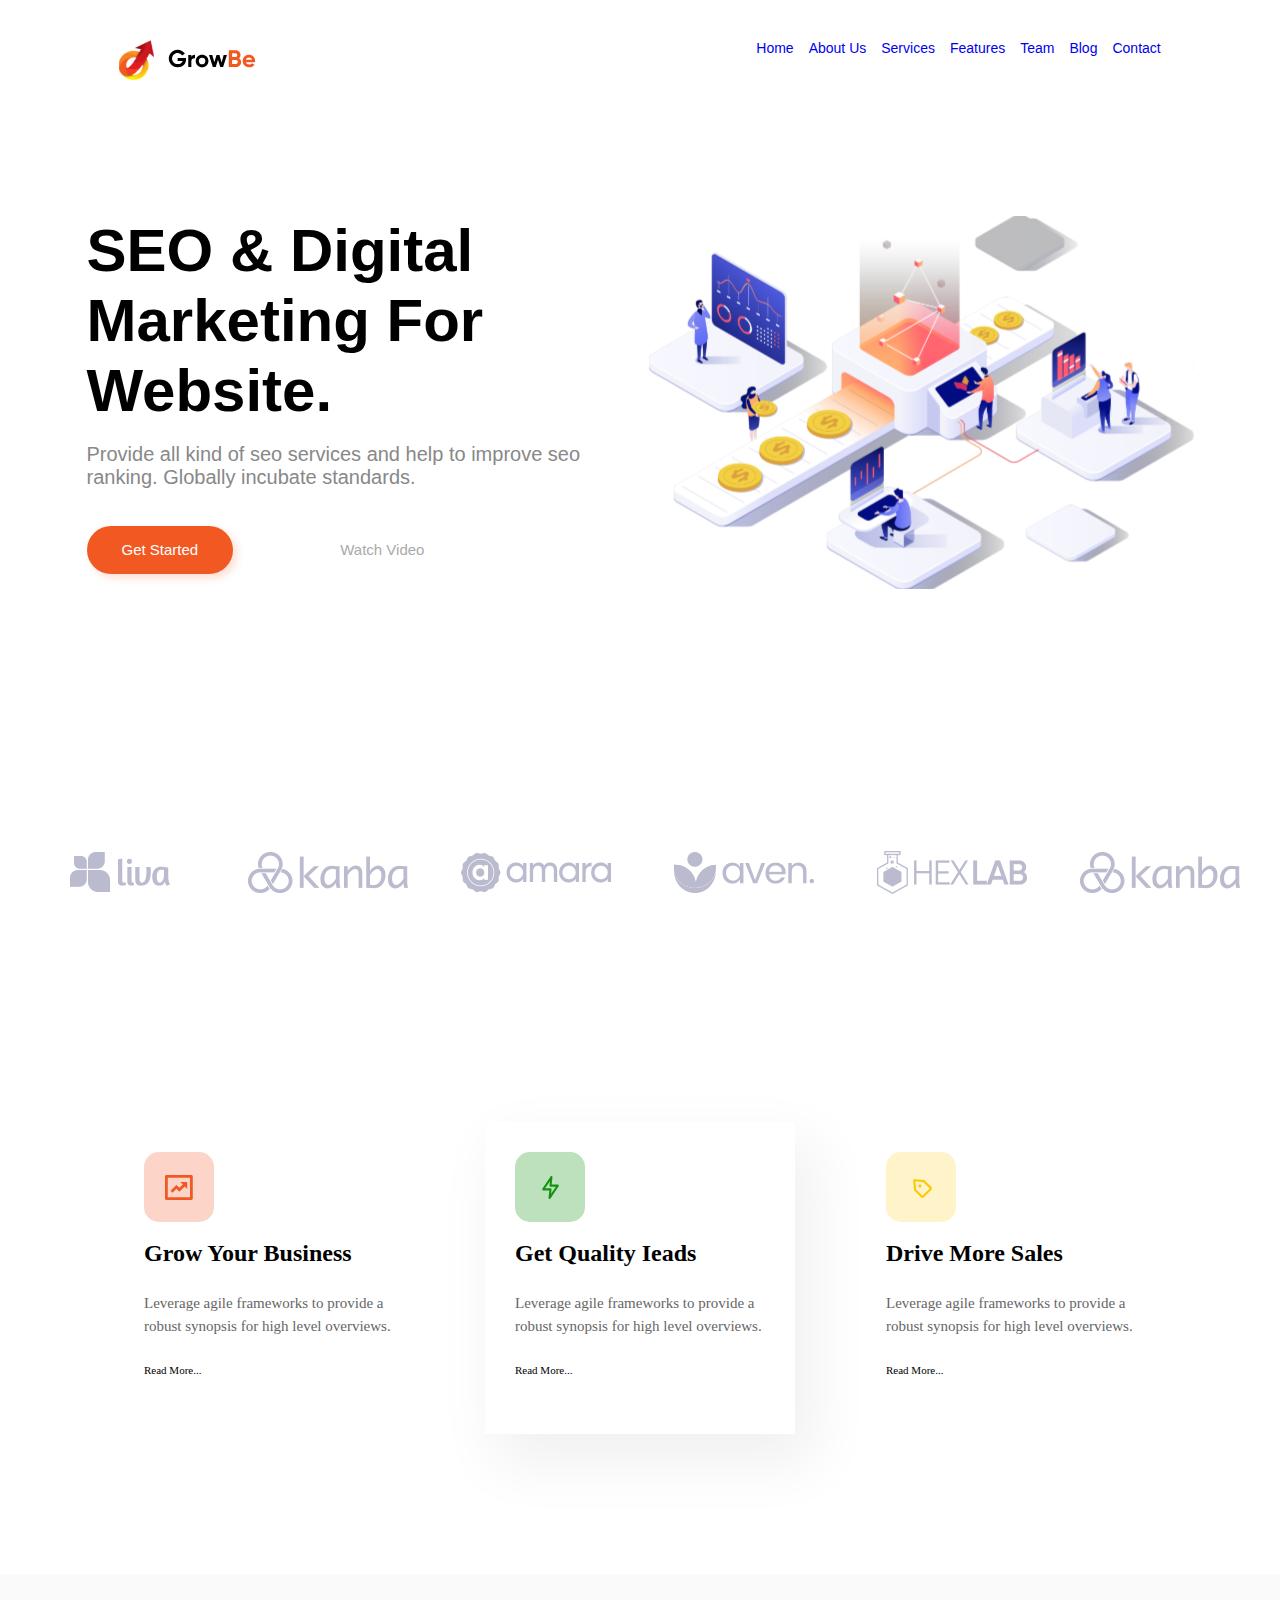
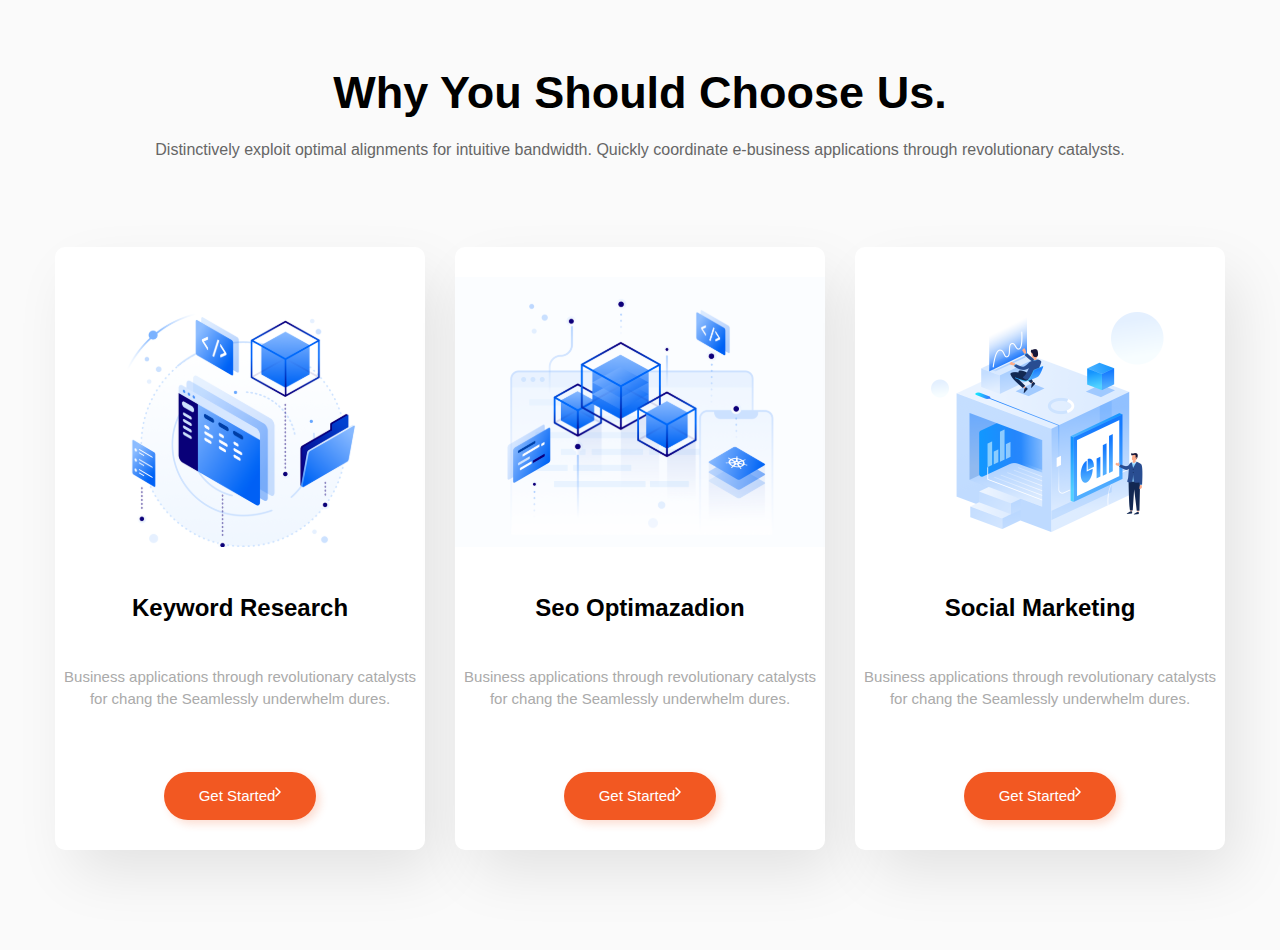
==== Task5/index.html @ ed794dc0 "Add files via upload" ====
<!DOCTYPE html>
<html lang="en">

<head>
    <meta charset="UTF-8">
    <meta http-equiv="X-UA-Compatible" content="IE=edge">
    <meta name="viewport" content="width=device-width, initial-scale=1.0">
    <link rel="stylesheet" href="style.css">
    <title>Document</title>
</head>

<body>

    <div class="top">
        <div class="header">
            <img src="img/header-logo.svg" alt="logos">
            <div class="header_menu">
                <a class="header_link" href="#">Home</a>
                <a class="header_link" href="#">About Us</a>
                <a class="header_link" href="#">Services</a>
                <a class="header_link" href="#">Features</a>
                <a class="header_link" href="#">Team</a>
                <a class="header_link" href="#">Blog</a>
                <a class="header_link" href="#">Contact</a>
            </div>
        </div>
        <div class="top_content">
            <div class="top_info">
                <h1 class="title">SEO & Digital Marketing For Website.</h1>
                <p class="text">Provide all kind of seo services and help to improve seo ranking. Globally incubate standards.</p>
                <div class="top_button">
                    <button class="button_one">Get Started</button>
                    <button class="button_two">Watch Video</button>
                </div>
            </div>
            <img src="img/top-img.svg" alt="top img">
        </div>
        <div class="top_logos">
            <img src="img/logo1.svg" alt="logos">
            <img src="img/logo2.svg" alt="logos">
            <img src="img/logo3.svg" alt="logos">
            <img src="img/logo4.svg" alt="logos">
            <img src="img/logo5.svg" alt="logos">
            <img src="img/logo2.svg" alt="logos">
        </div>
    </div>
    <div class="content">
        <div class="item">
            <img src="img/icon1.svg" alt="icon1" class="item__img">
            <h3 class="heading">Grow Your Business</h3>
            <p class="item__text">Leverage agile frameworks to provide a robust synopsis for high level overviews.</p>
            <p class="item__text__mini">Read More...</p>
        </div>
        <div class="item item_big">
            <img src="img/icon2.svg" alt="icon2" class="item__img">
            <h3 class="heading">Get Quality Ieads</h3>
            <p class="item__text">Leverage agile frameworks to provide a robust synopsis for high level overviews.</p>
            <p class="item__text__mini">Read More...</p>
        </div>
        <div class="item">
            <img src="img/icon3.svg" alt="icon3" class="item__img">
            <h3 class="heading">Drive More Sales</h3>
            <p class="item__text">Leverage agile frameworks to provide a robust synopsis for high level overviews.</p>
            <p class="item__text__mini">Read More...</p>
        </div>
    </div>
    <div class="content__two">
        <div class="contents_header">
            <h3 class="contents_header__heading">Why You Should Choose Us.</h3>
            <p class="contents_header__text">Distinctively exploit optimal alignments for intuitive bandwidth. Quickly coordinate e-business applications through revolutionary catalysts.</p>
        </div>
        <div class="contents">
            <img src="img/img1.svg" alt="" class="">
            <h3 class="contents__heading">Keyword Research</h3>
            <p class="contents__text">Business applications through revolutionary catalysts for chang the Seamlessly underwhelm dures.</p>
            <button class="button_one">
							Get Started
							<svg width="6" height="10" viewBox="0 0 6 10" fill="none" xmlns="http://www.w3.org/2000/svg">
								<path d="M1 9L5 5L1 1" stroke="white" stroke-width="1.5" stroke-linecap="round" stroke-linejoin="round"/>
								</svg>
								</button>
        </div>
        <div class="contents">
            <img src="img/img2.svg" alt="" class="">
            <h3 class="contents__heading">Seo Optimazadion</h3>
            <p class="contents__text">Business applications through revolutionary catalysts for chang the Seamlessly underwhelm dures.</p>
            <button class="button_one">
							Get Started
							<svg width="6" height="10" viewBox="0 0 6 10" fill="none" xmlns="http://www.w3.org/2000/svg">
							<path d="M1 9L5 5L1 1" stroke="white" stroke-width="1.5" stroke-linecap="round" stroke-linejoin="round"/>
							</svg>
							</button>
        </div>
        <div class="contents">
            <img src="img/img3.svg" alt="" class="">
            <h3 class="contents__heading">Social Marketing</h3>
            <p class="contents__text">Business applications through revolutionary catalysts for chang the Seamlessly underwhelm dures.</p>
            <button class="button_one">
							Get Started
							<svg width="6" height="10" viewBox="0 0 6 10" fill="none" xmlns="http://www.w3.org/2000/svg">
							<path d="M1 9L5 5L1 1" stroke="white" stroke-width="1.5" stroke-linecap="round" stroke-linejoin="round"/>
							</svg>
							</button>
        </div>
    </div>

</body>

</html>
---- Task5/style.css ----
* {
    margin: 0;
    padding: 0;
}

.top {
    padding-bottom: 99px;
}

.header {
    padding-top: 40px;
    padding-bottom: 40px;
    display: flex;
    justify-content: center;
    gap: 500px;
}

.header_menu {
    display: flex;
    justify-content: center;
    gap: 15px;
    font-family: 'Lucida Sans', 'Lucida Sans Regular', 'Lucida Grande', 'Lucida Sans Unicode', Geneva, Verdana, sans-serif;
    font-size: 14px;
    line-height: 16px;
    color: #F25822;
}

a {
    text-decoration: none;
}

.top_content {
    margin-top: 96px;
    margin-bottom: 259px;
    display: flex;
    justify-content: center;
    gap: 39px;
}

.top_info {
    width: 522px;
}

.title {
    margin-bottom: 17px;
    font-family: 'Lucida Sans', 'Lucida Sans Regular', 'Lucida Grande', 'Lucida Sans Unicode', Geneva, Verdana, sans-serif;
    font-size: 60px;
    line-height: 70px;
    color: #000000;
    display: flex;
}

.text {
    font-family: 'Lucida Sans', 'Lucida Sans Regular', 'Lucida Grande', 'Lucida Sans Unicode', Geneva, Verdana, sans-serif;
    font-size: 20px;
    line-height: 23px;
    color: #888888;
}

.top_button {
    margin-top: 37px;
    display: flex;
    gap: 72px;
}

.button_one {
    display: flex;
    flex-direction: row;
    align-items: flex-start;
    border: 0;
    padding: 15px 35px;
    background: #F25822;
    box-shadow: 4px 4px 8px rgba(242, 88, 34, 0.2);
    border-radius: 50px;
    font-family: 'Lucida Sans', 'Lucida Sans Regular', 'Lucida Grande', 'Lucida Sans Unicode', Geneva, Verdana, sans-serif;
    font-size: 15px;
    line-height: 18px;
    color: #FFFFFF;
    flex: none;
    order: 0;
    flex-grow: 0;
}

.button_two {
    display: flex;
    flex-direction: row;
    align-items: flex-start;
    border: 0;
    padding: 15px 35px;
    border: 0;
    background: none;
    font-family: 'Lucida Sans', 'Lucida Sans Regular', 'Lucida Grande', 'Lucida Sans Unicode', Geneva, Verdana, sans-serif;
    font-size: 15px;
    line-height: 18px;
    color: #AAAAAA;
    border: 0;
    flex: none;
    order: 0;
    flex-grow: 0;
}

.top_logos {
    display: flex;
    justify-content: center;
    gap: 48px;
}

.content {
    display: grid;
    justify-content: center;
    grid-template-columns: repeat(3, 310px);
    gap: 61px;
    padding-bottom: 140px;
    padding-top: 125px;
}

.item {
    display: grid;
    padding: 30px;
}

.item_big {
    background: #FFFFFF;
    box-shadow: 15px 25px 56px 6px rgba(0, 0, 0, 0.06);
    display: grid;
    align-content: space-around;
    padding: 30px;
}

.item__text {
    display: flex;
    justify-content: center;
    font-family: 'Gilroy-Regular';
    font-size: 15px;
    line-height: 150%;
    color: #666666;
    padding-top: 25px;
}

.heading {
    font-family: 'Gilroy-Bold';
    font-size: 24px;
    line-height: 28px;
    color: #000000;
    display: flex;
    padding-top: 17px;
}

.item__text__mini {
    font-family: 'Gilroy-Bold';
    font-size: 11px;
    line-height: 150%;
    color: #000000;
    display: flex;
    padding-top: 25px;
    padding-bottom: 25px;
}

.content__two {
    background: #FAFAFA;
    display: grid;
    gap: 30px;
    grid-template-columns: repeat(3, 370px);
    justify-content: center;
    padding-bottom: 100px;
    padding-top: 92px;
}

.contents {
    background: #FFFFFF;
    box-shadow: 15px 25px 60px -5px rgba(0, 0, 0, 0.1);
    border-radius: 10px;
    padding: 30px;
    display: grid;
    justify-items: center;
    justify-content: center;
    gap: 22px;
}

.contents_header {
    grid-column: span 3;
}

.contents_header__heading {
    font-family: 'Lucida Sans', 'Lucida Sans Regular', 'Lucida Grande', 'Lucida Sans Unicode', Geneva, Verdana, sans-serif;
    display: flex;
    justify-content: center;
    font-size: 45px;
    line-height: 53px;
    color: #000000;
    padding-bottom: 19px;
}

.contents_header__text {
    font-family: 'Lucida Sans', 'Lucida Sans Regular', 'Lucida Grande', 'Lucida Sans Unicode', Geneva, Verdana, sans-serif;
    display: flex;
    justify-content: center;
    font-size: 16px;
    line-height: 150%;
    text-align: center;
    color: #666666;
    padding-bottom: 55px;
}

.contents__heading {
    font-family: 'Lucida Sans', 'Lucida Sans Regular', 'Lucida Grande', 'Lucida Sans Unicode', Geneva, Verdana, sans-serif;
    font-size: 24px;
    line-height: 28px;
    color: #000000;
    padding-top: 25px;
}

.contents__text {
    font-family: 'Lucida Sans', 'Lucida Sans Regular', 'Lucida Grande', 'Lucida Sans Unicode', Geneva, Verdana, sans-serif;
    font-size: 15px;
    line-height: 150%;
    text-align: center;
    color: #AAAAAA;
    padding-top: 22px;
    padding-bottom: 39px;
}
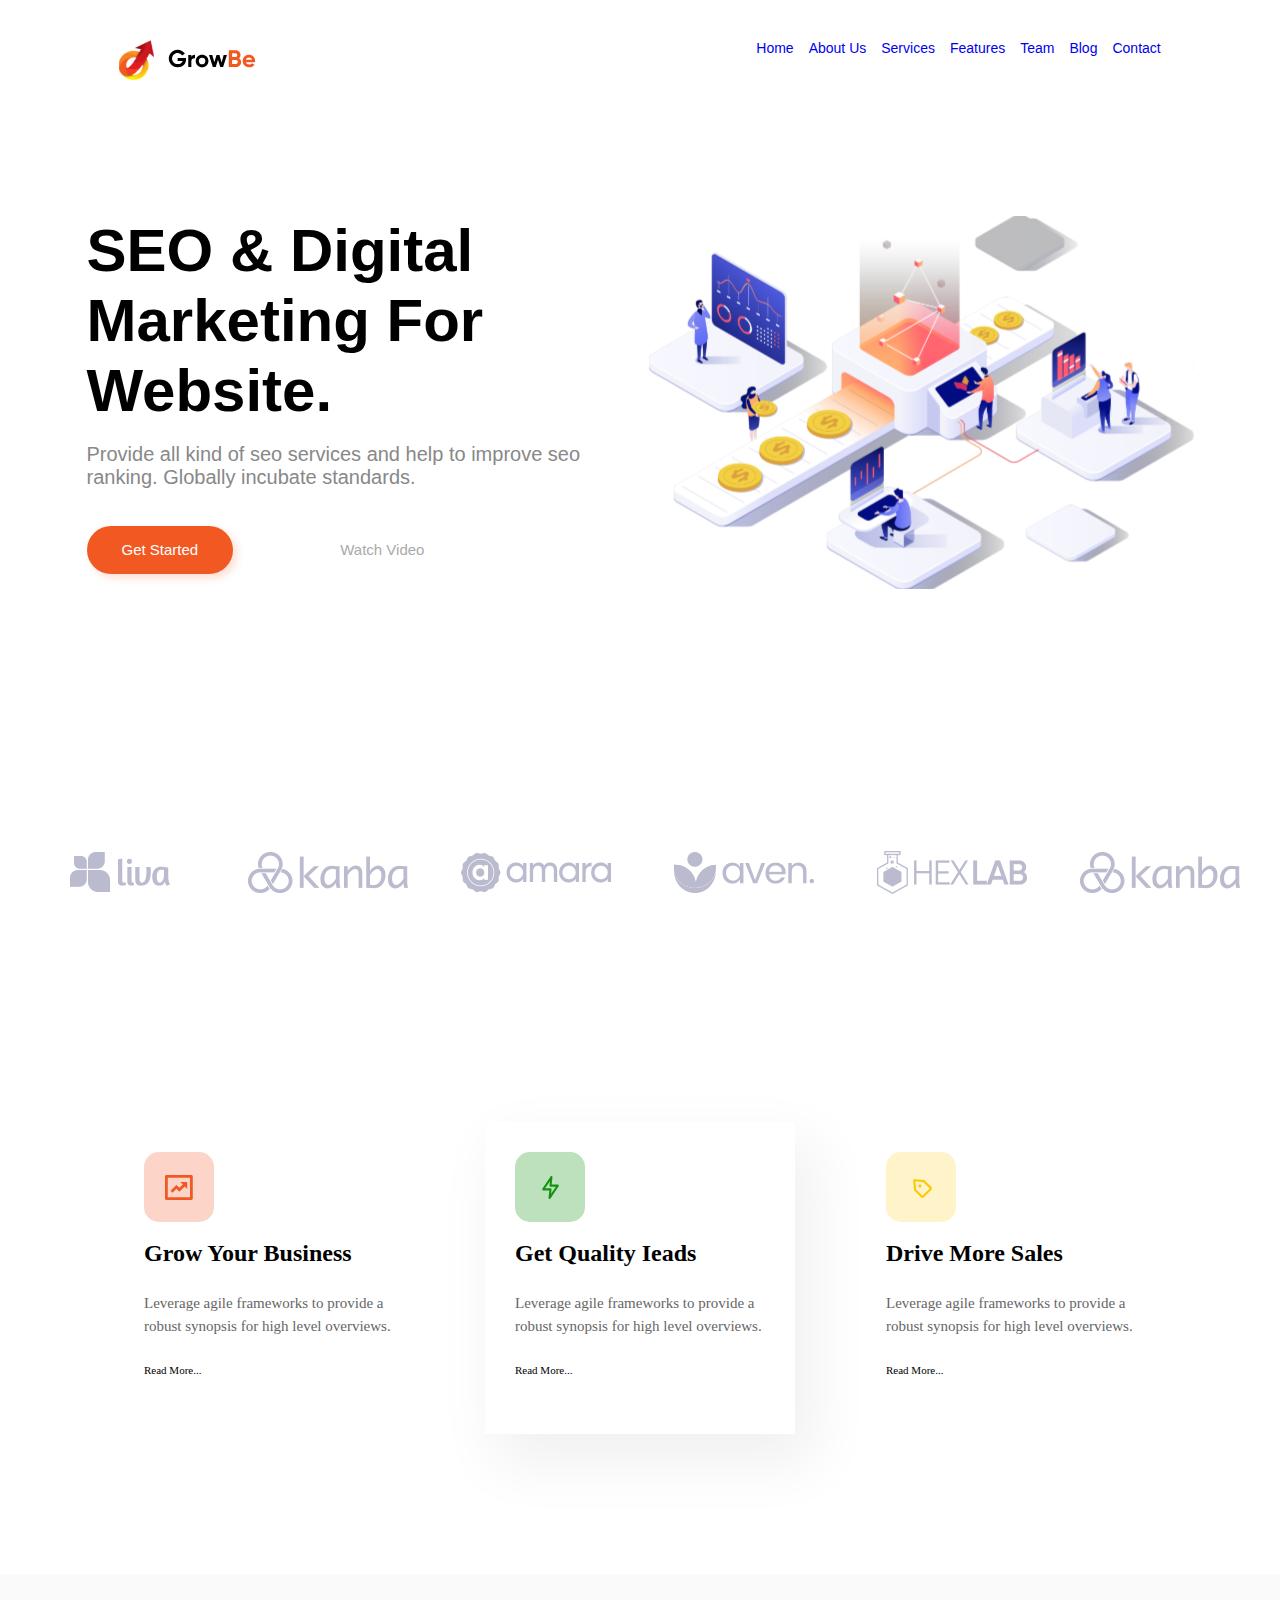
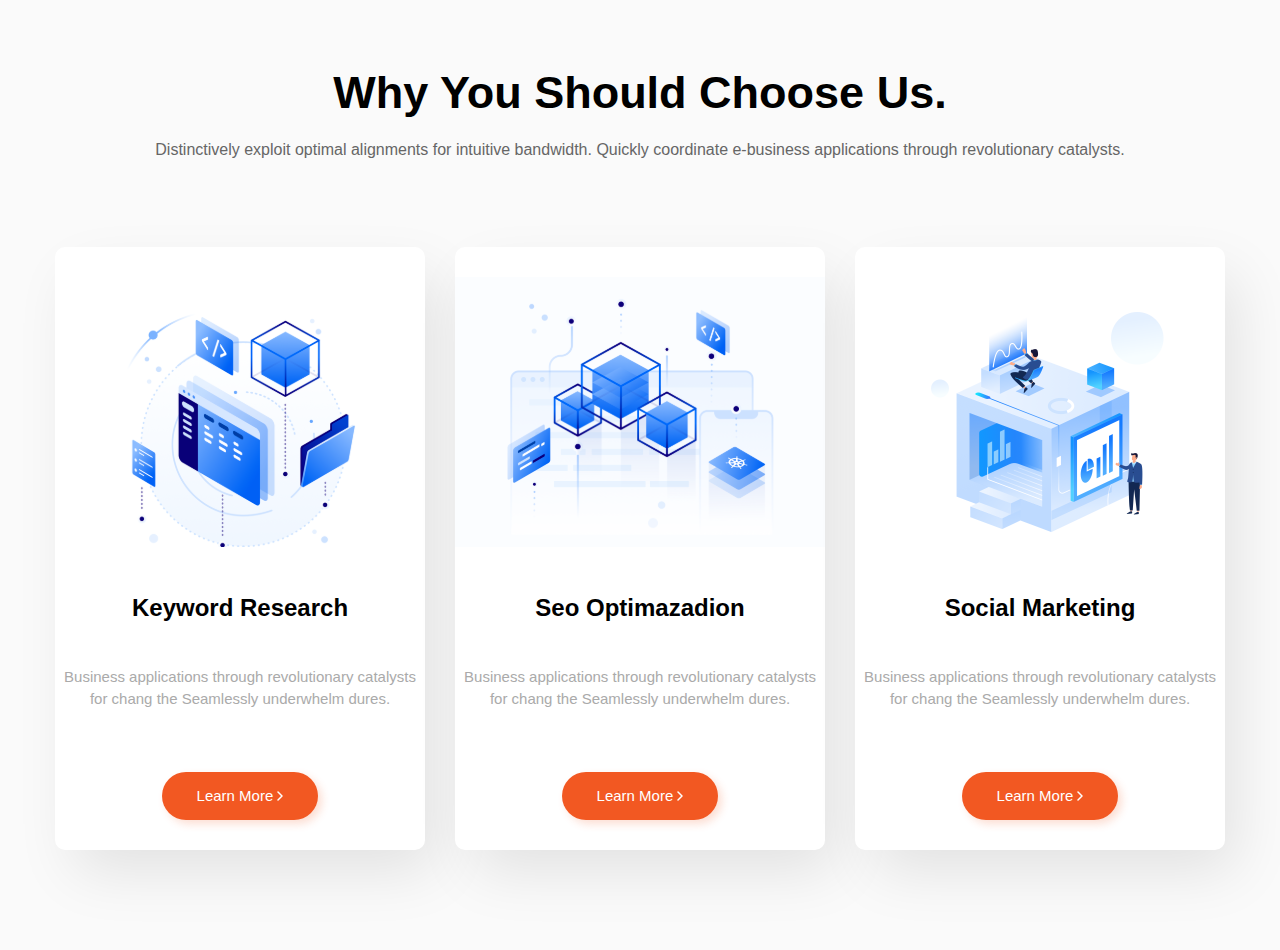
==== commit 00ef94e0: "Add files via upload" ====
--- a/Task5/index.html
+++ b/Task5/index.html
@@ -74,7 +74,7 @@
             <h3 class="contents__heading">Keyword Research</h3>
             <p class="contents__text">Business applications through revolutionary catalysts for chang the Seamlessly underwhelm dures.</p>
             <button class="button_one">
-							Get Started
+							Learn More
 							<svg width="6" height="10" viewBox="0 0 6 10" fill="none" xmlns="http://www.w3.org/2000/svg">
 								<path d="M1 9L5 5L1 1" stroke="white" stroke-width="1.5" stroke-linecap="round" stroke-linejoin="round"/>
 								</svg>
@@ -85,7 +85,7 @@
             <h3 class="contents__heading">Seo Optimazadion</h3>
             <p class="contents__text">Business applications through revolutionary catalysts for chang the Seamlessly underwhelm dures.</p>
             <button class="button_one">
-							Get Started
+							Learn More
 							<svg width="6" height="10" viewBox="0 0 6 10" fill="none" xmlns="http://www.w3.org/2000/svg">
 							<path d="M1 9L5 5L1 1" stroke="white" stroke-width="1.5" stroke-linecap="round" stroke-linejoin="round"/>
 							</svg>
@@ -96,7 +96,7 @@
             <h3 class="contents__heading">Social Marketing</h3>
             <p class="contents__text">Business applications through revolutionary catalysts for chang the Seamlessly underwhelm dures.</p>
             <button class="button_one">
-							Get Started
+							Learn More
 							<svg width="6" height="10" viewBox="0 0 6 10" fill="none" xmlns="http://www.w3.org/2000/svg">
 							<path d="M1 9L5 5L1 1" stroke="white" stroke-width="1.5" stroke-linecap="round" stroke-linejoin="round"/>
 							</svg>
--- a/Task5/style.css
+++ b/Task5/style.css
@@ -64,9 +64,6 @@
 }
 
 .button_one {
-    display: flex;
-    flex-direction: row;
-    align-items: flex-start;
     border: 0;
     padding: 15px 35px;
     background: #F25822;
